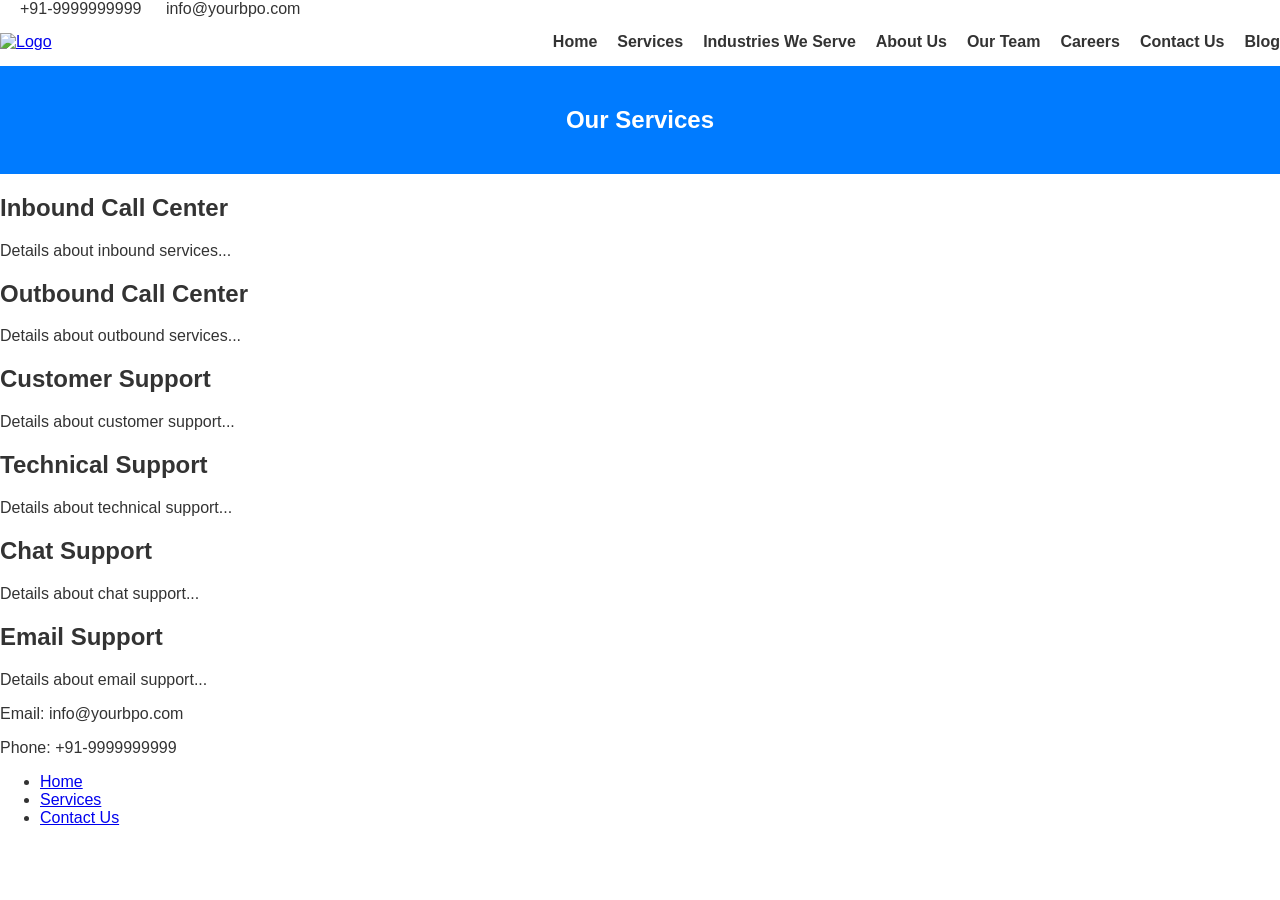
==== services.html @ 9fa323e5 "feat: Enhance home page with new sections This commit significantly enhances the home page by adding" ====
<!DOCTYPE html>
<html lang="en">
<head>
    <meta charset="UTF-8">
    <meta name="viewport" content="width=device-width, initial-scale=1.0">
    <title>Our Services - BPO and Call Center</title>
    <link rel="stylesheet" href="css/style.css">
</head>
<body>
    <header>
        <div class="top-bar">
            <div class="contact-info">
                <span>+91-9999999999</span>
                <span>info@yourbpo.com</span>
            </div>
        </div>
        <nav class="main-nav">
            <div class="logo">
                <a href="index.html"><img src="images/logo_placeholder.png" alt="Logo"></a>
            </div>
            <ul class="nav-links">
                <li><a href="index.html">Home</a></li>
                <li><a href="services.html">Services</a></li>
                <li><a href="industries.html">Industries We Serve</a></li>
                <li><a href="about.html">About Us</a></li>
                <li><a href="team.html">Our Team</a></li>
                <li><a href="careers.html">Careers</a></li>
                <li><a href="contact.html">Contact Us</a></li>
                <li><a href="blog.html">Blog</a></li>
            </ul>
        </nav>
    </header>
    <main>
        <section class="page-title">
            <h1>Our Services</h1>
        </section>
        <section class="services-list">
            <h2>Inbound Call Center</h2>
            <p>Details about inbound services...</p>
            <h2>Outbound Call Center</h2>
            <p>Details about outbound services...</p>
            <h2>Customer Support</h2>
            <p>Details about customer support...</p>
            <h2>Technical Support</h2>
            <p>Details about technical support...</p>
            <h2>Chat Support</h2>
            <p>Details about chat support...</p>
            <h2>Email Support</h2>
            <p>Details about email support...</p>
        </section>
    </main>
    <footer>
        <div class="footer-content">
            <div class="footer-contact">
                <p>Email: info@yourbpo.com</p>
                <p>Phone: +91-9999999999</p>
            </div>
            <div class="footer-links">
                <ul>
                    <li><a href="index.html">Home</a></li>
                    <li><a href="services.html">Services</a></li>
                    <li><a href="contact.html">Contact Us</a></li>
                </ul>
            </div>
        </div>
    </footer>
    <script src="js/script.js"></script>
</body>
</html>
---- css/style.css ----
/* General Styles */
body {
    font-family: Arial, sans-serif;
    margin: 0;
    padding: 0;
    background-color: #fff;
    color: #333;
}

/* Header */
.site-header {
    background-color: #fff;
    box-shadow: 0 2px 5px rgba(0,0,0,0.1);
    position: sticky;
    top: 0;
    z-index: 1000;
}

.container {
    max-width: 1200px;
    margin: 0 auto;
    padding: 0 20px;
}

.header-top {
    padding: 10px 0;
    border-bottom: 1px solid #eee;
    text-align: right;
    font-size: 14px;
}

.contact-info span {
    margin-left: 20px;
}

.contact-info i {
    margin-right: 5px;
    color: #007bff;
}

.main-nav {
    display: flex;
    justify-content: space-between;
    align-items: center;
    padding: 15px 0;
}

.logo img {
    height: 50px;
}

.nav-links {
    list-style: none;
    margin: 0;
    padding: 0;
    display: flex;
}

.nav-links li {
    margin-left: 20px;
}

.nav-links a {
    text-decoration: none;
    color: #333;
    font-weight: bold;
}

/* Hero Section */
.hero {
    background-image: url('../images/hero-bg.jpg');
    background-size: cover;
    background-position: center;
    color: #fff;
    text-align: center;
    padding: 100px 20px;
}

.hero-content h1 {
    font-size: 48px;
    margin-bottom: 20px;
}

.btn {
    background-color: #007bff;
    color: #fff;
    padding: 10px 20px;
    text-decoration: none;
    border-radius: 5px;
}

/* Footer */
.site-footer {
    background-color: #2c3e50;
    color: #ecf0f1;
    padding: 40px 0 0;
}

.footer-widgets {
    display: flex;
    justify-content: space-between;
    flex-wrap: wrap;
    gap: 20px;
    padding-bottom: 40px;
}

.widget {
    flex: 1;
    min-width: 250px;
}

.widget-title {
    font-size: 18px;
    margin-bottom: 20px;
    border-bottom: 2px solid #007bff;
    padding-bottom: 10px;
}

.social-links a {
    color: #ecf0f1;
    margin-right: 15px;
    font-size: 20px;
}

.footer-bottom {
    text-align: center;
    padding: 20px 0;
    border-top: 1px solid #34495e;
}

/* Expertise Section */
.expertise {
    padding: 40px 20px;
    text-align: center;
}

/* Responsive Design */
@media (max-width: 768px) {
    .nav-links {
        display: none;
        flex-direction: column;
        width: 100%;
        background-color: #fff;
    }

    .nav-links.active {
        display: flex;
    }

    .main-nav {
        flex-wrap: wrap;
    }

    .reasons {
        flex-direction: column;
    }
}

.expertise {
    padding: 60px 0;
    background-color: #f9f9f9;
}

.expertise h2 {
    text-align: center;
    margin-bottom: 40px;
}

.expertise-grid {
    display: grid;
    grid-template-columns: repeat(auto-fit, minmax(250px, 1fr));
    gap: 30px;
}

.card {
    background-color: #fff;
    padding: 30px;
    text-align: center;
    border-radius: 10px;
    box-shadow: 0 4px 15px rgba(0,0,0,0.08);
    transition: transform 0.3s, box-shadow 0.3s;
}

.card:hover {
    transform: translateY(-10px);
    box-shadow: 0 8px 25px rgba(0,0,0,0.12);
}

.card-icon {
    font-size: 48px;
    color: #007bff;
    margin-bottom: 20px;
}

.card-title {
    font-size: 22px;
    margin-bottom: 15px;
}

.card-text {
    font-size: 16px;
    color: #666;
}

.expertise-item {
    border: 1px solid #ddd;
    padding: 20px;
    border-radius: 5px;
}

.expertise-item img {
    max-width: 100px;
    margin-bottom: 15px;
}

/* Client Slider */
.client-slider {
    padding: 60px 0;
}

.slider-title {
    text-align: center;
    margin-bottom: 40px;
}

.slider {
    overflow: hidden;
    position: relative;
    width: 100%;
}

.slide-track {
    display: flex;
    animation: scroll 30s linear infinite;
    width: calc(200px * 14); /* 200px per slide * 14 slides */
}

.slide {
    width: 200px;
    padding: 0 40px;
    display: flex;
    align-items: center;
    justify-content: center;
}

.slide img {
    max-width: 100%;
    height: auto;
    filter: grayscale(100%);
    transition: filter 0.3s;
}

.slide:hover img {
    filter: grayscale(0%);
}

@keyframes scroll {
    0% { transform: translateX(0); }
    100% { transform: translateX(calc(-200px * 7)); } /* -200px per slide * 7 slides */
}

/* FAQ Section */
.faq-section {
    padding: 60px 0;
}

.faq-title {
    text-align: center;
    margin-bottom: 40px;
}

.faq-item {
    margin-bottom: 10px;
    border: 1px solid #ddd;
    border-radius: 5px;
}

.faq-question {
    width: 100%;
    background-color: #f9f9f9;
    border: none;
    padding: 15px;
    text-align: left;
    font-size: 18px;
    cursor: pointer;
}

.faq-answer {
    padding: 15px;
    display: none;
}

.faq-item.active .faq-answer {
    display: block;
}

/* Why Choose Us Section */
.why-choose-us {
    padding: 40px 20px;
    text-align: center;
}

.reasons {
    display: flex;
    justify-content: space-around;
    gap: 20px;
    margin-top: 20px;
}

.reason {
    max-width: 300px;
}

/* How We Work Section */
.how-we-work {
    padding: 40px 0;
    text-align: center;
}

.how-we-work img {
    max-width: 100%;
    height: auto;
}

/* Page Title */
.page-title {
    background-color: #007bff;
    color: #fff;
    padding: 20px;
    text-align: center;
}

/* Contact Form */
.contact-form-section form {
    display: flex;
    flex-direction: column;
    max-width: 500px;
    margin: 40px auto;
}

.contact-form-section label {
    margin-bottom: 5px;
}

.contact-form-section input,
.contact-form-section textarea {
    padding: 10px;
    margin-bottom: 10px;
    border: 1px solid #ddd;
    border-radius: 5px;
}

.sticky {
    position: fixed;
    top: 0;
    width: 100%;
}

/* WhatsApp Float */
.whatsapp-float {
    position: fixed;
    bottom: 20px;
    right: 20px;
    z-index: 1000;
}

.whatsapp-float img {
    width: 50px;
    height: 50px;
}

/* Testimonials Section */
.testimonials {
    padding: 40px 20px;
    text-align: center;
}

.testimonial {
    max-width: 600px;
    margin: 0 auto;
    font-style: italic;
}

.testimonial span {
    display: block;
    margin-top: 10px;
    font-weight: bold;
}

/* CTA Section */
.cta {
    padding: 40px 20px;
    text-align: center;
    background-color: #007bff;
    color: #fff;
}

.cta .btn {
    margin: 0 10px;
    background-color: #fff;
    color: #007bff;
}
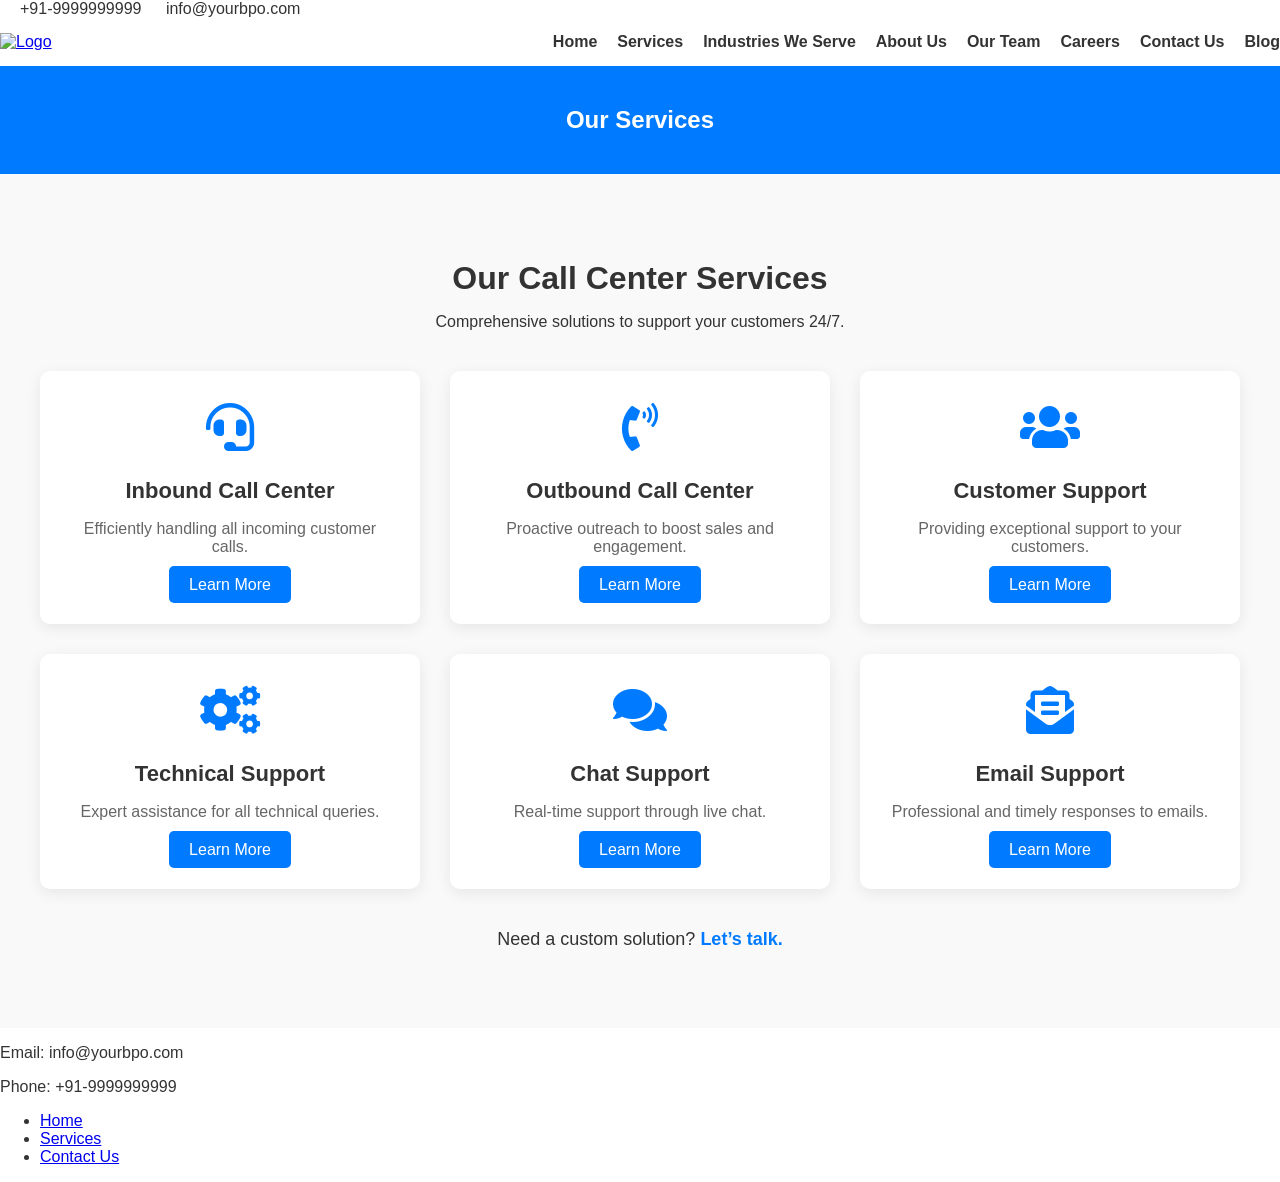
==== commit e8a6e017: "feat: Create optimized services page for BPO website This commit adds a new, highly optimized servic" ====
--- a/services.html
+++ b/services.html
@@ -5,6 +5,7 @@
     <meta name="viewport" content="width=device-width, initial-scale=1.0">
     <title>Our Services - BPO and Call Center</title>
     <link rel="stylesheet" href="css/style.css">
+    <link rel="stylesheet" href="https://cdnjs.cloudflare.com/ajax/libs/font-awesome/5.15.4/css/all.min.css">
 </head>
 <body>
     <header>
@@ -32,21 +33,59 @@
     </header>
     <main>
         <section class="page-title">
-            <h1>Our Services</h1>
+            <div class="container">
+                <h1>Our Services</h1>
+            </div>
         </section>
-        <section class="services-list">
-            <h2>Inbound Call Center</h2>
-            <p>Details about inbound services...</p>
-            <h2>Outbound Call Center</h2>
-            <p>Details about outbound services...</p>
-            <h2>Customer Support</h2>
-            <p>Details about customer support...</p>
-            <h2>Technical Support</h2>
-            <p>Details about technical support...</p>
-            <h2>Chat Support</h2>
-            <p>Details about chat support...</p>
-            <h2>Email Support</h2>
-            <p>Details about email support...</p>
+
+        <section class="call-center-services">
+            <div class="container">
+                <div class="section-header">
+                    <h2>Our Call Center Services</h2>
+                    <p>Comprehensive solutions to support your customers 24/7.</p>
+                </div>
+                <div class="services-grid">
+                    <div class="service-card">
+                        <div class="service-icon"><i class="fas fa-headset"></i></div>
+                        <h3 class="service-title">Inbound Call Center</h3>
+                        <p class="service-desc">Efficiently handling all incoming customer calls.</p>
+                        <a href="#" class="btn-learn-more">Learn More</a>
+                    </div>
+                    <div class="service-card">
+                        <div class="service-icon"><i class="fas fa-phone-volume"></i></div>
+                        <h3 class="service-title">Outbound Call Center</h3>
+                        <p class="service-desc">Proactive outreach to boost sales and engagement.</p>
+                        <a href="#" class="btn-learn-more">Learn More</a>
+                    </div>
+                    <div class="service-card">
+                        <div class="service-icon"><i class="fas fa-users"></i></div>
+                        <h3 class="service-title">Customer Support</h3>
+                        <p class="service-desc">Providing exceptional support to your customers.</p>
+                        <a href="#" class="btn-learn-more">Learn More</a>
+                    </div>
+                    <div class="service-card">
+                        <div class="service-icon"><i class="fas fa-cogs"></i></div>
+                        <h3 class="service-title">Technical Support</h3>
+                        <p class="service-desc">Expert assistance for all technical queries.</p>
+                        <a href="#" class="btn-learn-more">Learn More</a>
+                    </div>
+                    <div class="service-card">
+                        <div class="service-icon"><i class="fas fa-comments"></i></div>
+                        <h3 class="service-title">Chat Support</h3>
+                        <p class="service-desc">Real-time support through live chat.</p>
+                        <a href="#" class="btn-learn-more">Learn More</a>
+                    </div>
+                    <div class="service-card">
+                        <div class="service-icon"><i class="fas fa-envelope-open-text"></i></div>
+                        <h3 class="service-title">Email Support</h3>
+                        <p class="service-desc">Professional and timely responses to emails.</p>
+                        <a href="#" class="btn-learn-more">Learn More</a>
+                    </div>
+                </div>
+                <div class="cta-services">
+                    <p>Need a custom solution? <a href="contact.html">Let’s talk.</a></p>
+                </div>
+            </div>
         </section>
     </main>
     <footer>
--- a/css/style.css
+++ b/css/style.css
@@ -294,6 +294,90 @@
     display: block;
 }
 
+/* Services Page */
+.call-center-services {
+    padding: 60px 0;
+    background-color: #f9f9f9;
+}
+
+.section-header {
+    text-align: center;
+    margin-bottom: 40px;
+}
+
+.section-header h2 {
+    font-size: 32px;
+    margin-bottom: 10px;
+}
+
+.services-grid {
+    display: grid;
+    grid-template-columns: repeat(auto-fit, minmax(300px, 1fr));
+    gap: 30px;
+}
+
+.service-card {
+    background-color: #fff;
+    padding: 30px;
+    text-align: center;
+    border-radius: 10px;
+    box-shadow: 0 4px 15px rgba(0,0,0,0.08);
+    transition: transform 0.3s, box-shadow 0.3s;
+}
+
+.service-card:hover {
+    transform: translateY(-10px);
+    box-shadow: 0 8px 25px rgba(0,0,0,0.12);
+}
+
+.service-icon {
+    font-size: 48px;
+    color: #007bff;
+    margin-bottom: 20px;
+}
+
+.service-title {
+    font-size: 22px;
+    margin-bottom: 15px;
+}
+
+.service-desc {
+    font-size: 16px;
+    color: #666;
+    margin-bottom: 20px;
+}
+
+.btn-learn-more {
+    background-color: #007bff;
+    color: #fff;
+    padding: 10px 20px;
+    text-decoration: none;
+    border-radius: 5px;
+    transition: background-color 0.3s;
+}
+
+.btn-learn-more:hover {
+    background-color: #0056b3;
+}
+
+.cta-services {
+    text-align: center;
+    margin-top: 40px;
+    font-size: 18px;
+}
+
+.cta-services a {
+    color: #007bff;
+    text-decoration: none;
+    font-weight: bold;
+    border-bottom: 2px solid transparent;
+    transition: border-bottom 0.3s;
+}
+
+.cta-services a:hover {
+    border-bottom: 2px solid #007bff;
+}
+
 /* Why Choose Us Section */
 .why-choose-us {
     padding: 40px 20px;
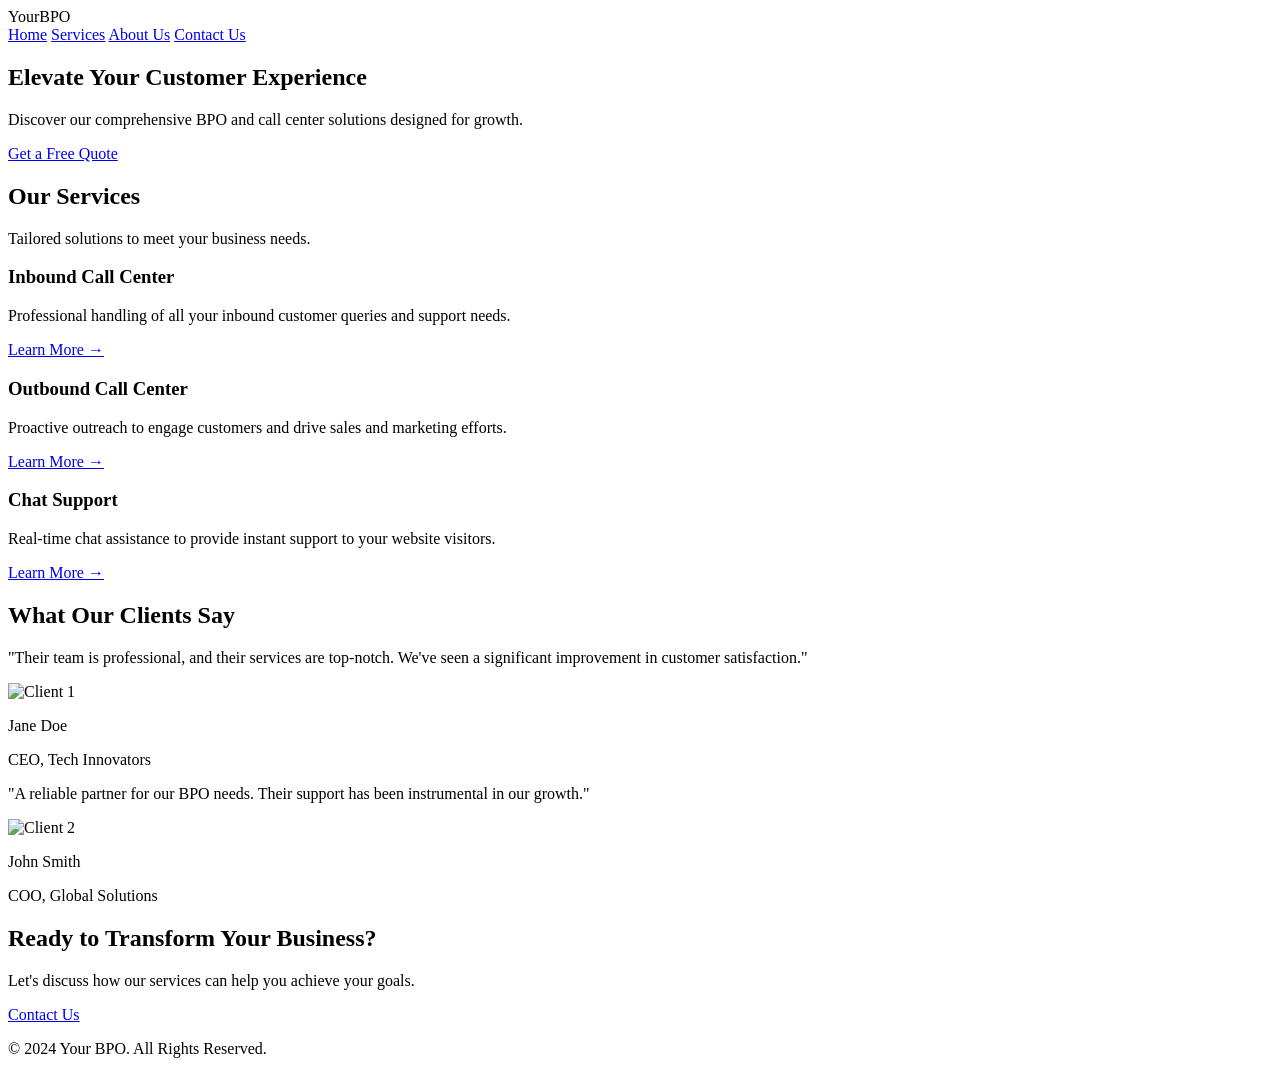
==== commit 94696393: "feat: Merge service pages into a single, modern services.html This commit merges the content from th" ====
--- a/services.html
+++ b/services.html
@@ -3,106 +3,102 @@
 <head>
     <meta charset="UTF-8">
     <meta name="viewport" content="width=device-width, initial-scale=1.0">
-    <title>Our Services - BPO and Call Center</title>
-    <link rel="stylesheet" href="css/style.css">
-    <link rel="stylesheet" href="https://cdnjs.cloudflare.com/ajax/libs/font-awesome/5.15.4/css/all.min.css">
+    <title>Services - BPO and Call Center</title>
+    <script src="https://cdn.tailwindcss.com"></script>
 </head>
-<body>
-    <header>
-        <div class="top-bar">
-            <div class="contact-info">
-                <span>+91-9999999999</span>
-                <span>info@yourbpo.com</span>
-            </div>
+<body class="bg-gray-50 font-sans">
+    <header class="site-header">
+        <div class="container mx-auto px-6 py-4 flex justify-between items-center">
+            <div class="text-2xl font-bold text-blue-600">YourBPO</div>
+            <nav class="hidden md:flex space-x-8">
+                <a href="index.html" class="text-gray-600 hover:text-blue-600">Home</a>
+                <a href="services.html" class="text-gray-600 hover:text-blue-600">Services</a>
+                <a href="about.html" class="text-gray-600 hover:text-blue-600">About Us</a>
+                <a href="contact.html" class="text-gray-600 hover:text-blue-600">Contact Us</a>
+            </nav>
         </div>
-        <nav class="main-nav">
-            <div class="logo">
-                <a href="index.html"><img src="images/logo_placeholder.png" alt="Logo"></a>
-            </div>
-            <ul class="nav-links">
-                <li><a href="index.html">Home</a></li>
-                <li><a href="services.html">Services</a></li>
-                <li><a href="industries.html">Industries We Serve</a></li>
-                <li><a href="about.html">About Us</a></li>
-                <li><a href="team.html">Our Team</a></li>
-                <li><a href="careers.html">Careers</a></li>
-                <li><a href="contact.html">Contact Us</a></li>
-                <li><a href="blog.html">Blog</a></li>
-            </ul>
-        </nav>
     </header>
     <main>
-        <section class="page-title">
-            <div class="container">
-                <h1>Our Services</h1>
+        <section class="bg-blue-600 text-white">
+            <div class="container mx-auto px-6 py-20 text-center">
+                <h1 class="text-4xl md:text-5xl font-bold leading-tight">Elevate Your Customer Experience</h1>
+                <p class="mt-4 text-lg md:text-xl">Discover our comprehensive BPO and call center solutions designed for growth.</p>
+                <a href="#contact" class="mt-8 inline-block bg-white text-blue-600 font-semibold py-3 px-8 rounded-lg shadow-lg hover:bg-gray-100 transition-colors">
+                    Get a Free Quote
+                </a>
             </div>
         </section>
 
-        <section class="call-center-services">
-            <div class="container">
-                <div class="section-header">
-                    <h2>Our Call Center Services</h2>
-                    <p>Comprehensive solutions to support your customers 24/7.</p>
+        <section class="py-20">
+            <div class="container mx-auto px-6">
+                <div class="text-center mb-12">
+                    <h2 class="text-3xl md:text-4xl font-bold">Our Services</h2>
+                    <p class="text-gray-600 mt-2">Tailored solutions to meet your business needs.</p>
                 </div>
-                <div class="services-grid">
-                    <div class="service-card">
-                        <div class="service-icon"><i class="fas fa-headset"></i></div>
-                        <h3 class="service-title">Inbound Call Center</h3>
-                        <p class="service-desc">Efficiently handling all incoming customer calls.</p>
-                        <a href="#" class="btn-learn-more">Learn More</a>
+                <div class="grid grid-cols-1 md:grid-cols-2 lg:grid-cols-3 gap-8">
+                    <div class="bg-white p-8 rounded-lg shadow-md hover:shadow-xl transition-shadow">
+                        <h3 class="text-2xl font-bold mb-4">Inbound Call Center</h3>
+                        <p class="text-gray-700 mb-4">Professional handling of all your inbound customer queries and support needs.</p>
+                        <a href="#" class="text-blue-600 font-semibold hover:underline">Learn More &rarr;</a>
                     </div>
-                    <div class="service-card">
-                        <div class="service-icon"><i class="fas fa-phone-volume"></i></div>
-                        <h3 class="service-title">Outbound Call Center</h3>
-                        <p class="service-desc">Proactive outreach to boost sales and engagement.</p>
-                        <a href="#" class="btn-learn-more">Learn More</a>
+                    <div class="bg-white p-8 rounded-lg shadow-md hover:shadow-xl transition-shadow">
+                        <h3 class="text-2xl font-bold mb-4">Outbound Call Center</h3>
+                        <p class="text-gray-700 mb-4">Proactive outreach to engage customers and drive sales and marketing efforts.</p>
+                        <a href="#" class="text-blue-600 font-semibold hover:underline">Learn More &rarr;</a>
                     </div>
-                    <div class="service-card">
-                        <div class="service-icon"><i class="fas fa-users"></i></div>
-                        <h3 class="service-title">Customer Support</h3>
-                        <p class="service-desc">Providing exceptional support to your customers.</p>
-                        <a href="#" class="btn-learn-more">Learn More</a>
+                    <div class="bg-white p-8 rounded-lg shadow-md hover:shadow-xl transition-shadow">
+                        <h3 class="text-2xl font-bold mb-4">Chat Support</h3>
+                        <p class="text-gray-700 mb-4">Real-time chat assistance to provide instant support to your website visitors.</p>
+                        <a href="#" class="text-blue-600 font-semibold hover:underline">Learn More &rarr;</a>
                     </div>
-                    <div class="service-card">
-                        <div class="service-icon"><i class="fas fa-cogs"></i></div>
-                        <h3 class="service-title">Technical Support</h3>
-                        <p class="service-desc">Expert assistance for all technical queries.</p>
-                        <a href="#" class="btn-learn-more">Learn More</a>
-                    </div>
-                    <div class="service-card">
-                        <div class="service-icon"><i class="fas fa-comments"></i></div>
-                        <h3 class="service-title">Chat Support</h3>
-                        <p class="service-desc">Real-time support through live chat.</p>
-                        <a href="#" class="btn-learn-more">Learn More</a>
-                    </div>
-                    <div class="service-card">
-                        <div class="service-icon"><i class="fas fa-envelope-open-text"></i></div>
-                        <h3 class="service-title">Email Support</h3>
-                        <p class="service-desc">Professional and timely responses to emails.</p>
-                        <a href="#" class="btn-learn-more">Learn More</a>
-                    </div>
-                </div>
-                <div class="cta-services">
-                    <p>Need a custom solution? <a href="contact.html">Let’s talk.</a></p>
                 </div>
             </div>
         </section>
+
+        <section class="bg-gray-100 py-20">
+            <div class="container mx-auto px-6">
+                <div class="text-center mb-12">
+                    <h2 class="text-3xl md:text-4xl font-bold">What Our Clients Say</h2>
+                </div>
+                <div class="grid grid-cols-1 md:grid-cols-2 gap-8">
+                    <div class="bg-white p-8 rounded-lg shadow-md">
+                        <p class="text-gray-700 italic">"Their team is professional, and their services are top-notch. We've seen a significant improvement in customer satisfaction."</p>
+                        <div class="mt-4 flex items-center">
+                            <img class="w-12 h-12 rounded-full mr-4" src="images/client1.png" alt="Client 1">
+                            <div>
+                                <p class="font-bold">Jane Doe</p>
+                                <p class="text-sm text-gray-600">CEO, Tech Innovators</p>
+                            </div>
+                        </div>
+                    </div>
+                    <div class="bg-white p-8 rounded-lg shadow-md">
+                        <p class="text-gray-700 italic">"A reliable partner for our BPO needs. Their support has been instrumental in our growth."</p>
+                        <div class="mt-4 flex items-center">
+                            <img class="w-12 h-12 rounded-full mr-4" src="images/client2.png" alt="Client 2">
+                            <div>
+                                <p class="font-bold">John Smith</p>
+                                <p class="text-sm text-gray-600">COO, Global Solutions</p>
+                            </div>
+                        </div>
+                    </div>
+                </div>
+            </div>
+        </section>
+
+        <section id="contact" class="bg-blue-600 text-white">
+            <div class="container mx-auto px-6 py-20 text-center">
+                <h2 class="text-3xl md:text-4xl font-bold">Ready to Transform Your Business?</h2>
+                <p class="mt-4 text-lg md:text-xl">Let's discuss how our services can help you achieve your goals.</p>
+                <a href="#" class="mt-8 inline-block bg-white text-blue-600 font-semibold py-3 px-8 rounded-lg shadow-lg hover:bg-gray-100 transition-colors">
+                    Contact Us
+                </a>
+            </div>
+        </section>
     </main>
-    <footer>
-        <div class="footer-content">
-            <div class="footer-contact">
-                <p>Email: info@yourbpo.com</p>
-                <p>Phone: +91-9999999999</p>
-            </div>
-            <div class="footer-links">
-                <ul>
-                    <li><a href="index.html">Home</a></li>
-                    <li><a href="services.html">Services</a></li>
-                    <li><a href="contact.html">Contact Us</a></li>
-                </ul>
-            </div>
+    <footer class="bg-gray-800 text-white py-8">
+        <div class="container mx-auto px-6 text-center">
+            <p>&copy; 2024 Your BPO. All Rights Reserved.</p>
         </div>
     </footer>
-    <script src="js/script.js"></script>
 </body>
 </html>
